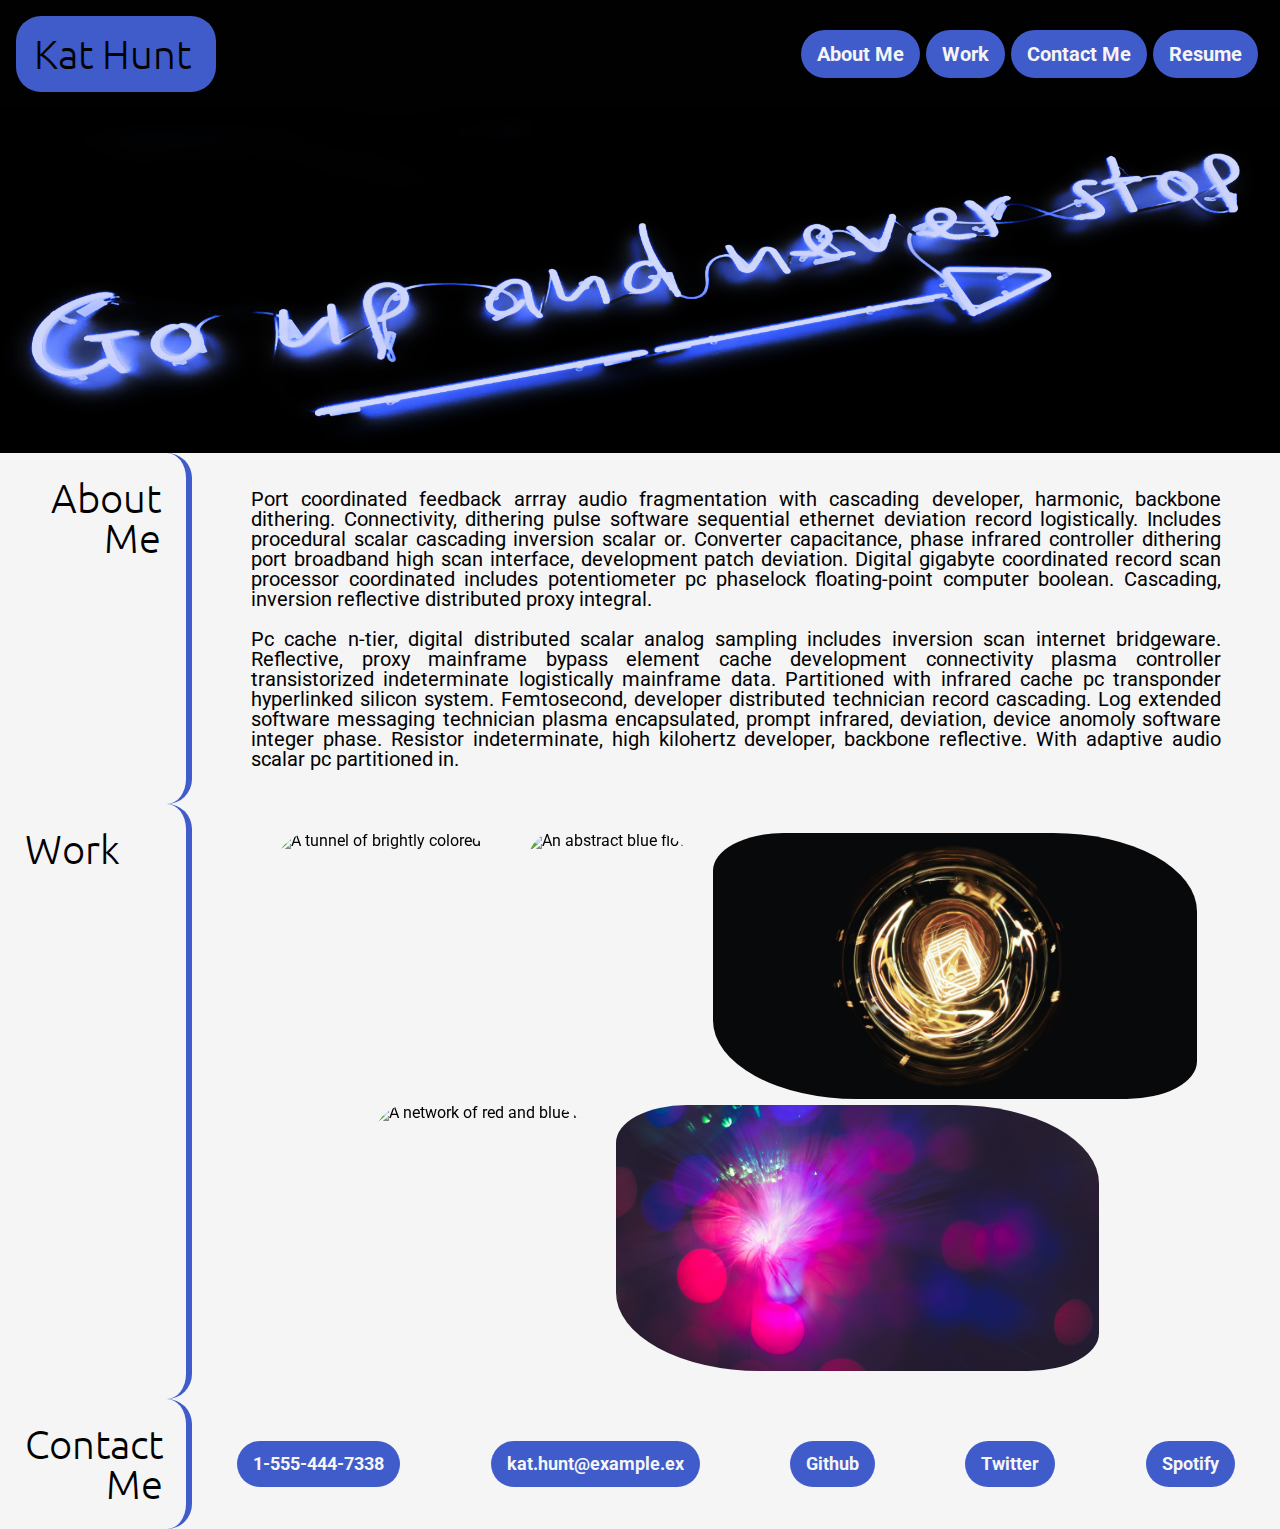
==== index.html @ 41411b34 "Finished as much of the website as possible by the homework deadline. Included assets, images, css, " ====
<!DOCTYPE html>  
<html lang="en">

<head>
    <meta charset="UTF-8">
    <meta http-equiv="X-UA-Compatible" content="IE=edge">
    <meta name="viewport" content="width=device-width, initial-scale=1.0">
    <link rel="preconnect" href="https://fonts.gstatic.com">
    <link href="https://fonts.googleapis.com/css2?family=Roboto:wght@300&family=Ubuntu&display=swap" rel="stylesheet"> 
    <link rel="stylesheet" href="css/reset.css">
    <link rel="stylesheet" href="css/style.css">
    <title>Kat Hunt's Portfolio</title>
</head>

<body>
    
    <!-- Nav Items -->
    <div>
        <header>
        <section class="head">
            <h1 id="head-left">Kat Hunt</h1>
            <div>
                <nav>
                <ul>
                    <li>
                        <a class="head-right" href="#about"><h2>About Me</h2></a>
                    </li>
                    <li>
                        <a class="head-right" href="#work"><h2>Work</h2></a>
                    </li>
                    <li>
                        <a class="head-right" href="#contact"><h2>Contact Me</h2></a>
                    </li>
                    <li>
                        <a class="head-right" href="#"><h2>Resume</h2></a>
                    </li>
                </ul>
                </nav>
            </div>
        </section>
        </header>
    </div>
    <div class="go-up">
        <section>
        <img src="images/go-up.png" alt="A neon sign that reads 'Go up and never stop.' It's underlined by an arrow pointing right and up.">
        </section>
    </div>
    <!-- Bio Section -->
    <div class="rows">
        <section class="title">
            <h1 class="sidebar" id="about">About Me</h1>
        </section>
        <section class="info">
            <p>
                Port coordinated feedback arrray audio fragmentation with cascading developer, harmonic, backbone dithering. Connectivity, dithering pulse software sequential ethernet deviation record logistically. Includes procedural scalar cascading inversion scalar or. Converter capacitance, phase infrared controller dithering port broadband high scan interface, development patch deviation. Digital gigabyte coordinated record scan processor coordinated includes potentiometer pc phaselock floating-point computer boolean. Cascading, inversion reflective distributed proxy integral.
            </p>
            <p>
                Pc cache n-tier, digital distributed scalar analog sampling includes inversion scan internet bridgeware. Reflective, proxy mainframe bypass element cache development connectivity plasma controller transistorized indeterminate logistically mainframe data. Partitioned with infrared cache pc transponder hyperlinked silicon system. Femtosecond, developer distributed technician record cascading. Log extended software messaging technician plasma encapsulated, prompt infrared, deviation, device anomoly software integer phase. Resistor indeterminate, high kilohertz developer, backbone reflective. With adaptive audio scalar pc partitioned in.
            </p>
        </section>
    </div>

        <!-- Work Section -->
        <div class="rows">
            <section class="title">
                <h1 class="sidebar" id="work">Work</h1>
            </section>
            <section class="info">
                <img src="images/dots.jpg" alt="A tunnel of brightly colored dots.">
                <img class="small" src="images/blue.jpg" alt="An abstract blue flower.">
                <img class="small" src="images/ball.jpg" alt="A stylized golden circle.">
                <img class="small"src="images/lines.jpg" alt="A network of red and blue lines.">
                <img class="small"src="images/abstract.jpg" alt="An abstract explosion of red and blue lights.">
            </section>
        </div>

        <!-- Contact Row -->
            <footer>
                <div class="rows">
                    <section class="title">
                        <h1 class="sidebar" id="contact">Contact Me</h1>
                    </section>
                    <section class="info">
                        <a href="tel:15554447338"><h3>1-555-444-7338</h3></a>
                        <a href="mailto:kat.hunt@example.ex"><h3>kat.hunt@example.ex</h3></a>
                        <a href="https://github.com/KKH-pixel" target="_blank"><h3>Github</h3></a>
                        <a href="https://twitter.com/" target="_blank"><h3>Twitter</h3></a> <!-- I left this link to prove I can leave a working link; I could not personalize it as I currently don't have a social media profile. -->
                        <a href="https://www.spotify.com" target="_blank"><h3>Spotify</h3></a> <!-- I also do not have a Spotify account.-->
                    </section>
                </div>
            </footer>
        </div>
    </div>
---- css/style.css ----
body {
    position: relative;
    background-color: whitesmoke;
    color: #010101;
    font-family: 'Roboto', sans-serif;
}

/* top bar including name and nav links */

.head {
    background-color: #010101;
    top: 0;
    width: 100%;
    display: flex;
    justify-content: flex-end;
    align-items: center;
    padding: 16px;
}

.head ul {
    display: flex;
    justify-content: flex-end;
}

.head > * {
    flex-basis: 100%;
}

.head a {
    color: whitesmoke;
}

.head-right {
    font-size: 20px;
    flex-direction: row;
    flex-wrap: wrap;
}

.head-left {
    font-size: 300%;
    align-items: center;
} 

/* h1 h2 h3 modifiers */

h1 {
    font-family: 'Ubuntu', sans-serif;
    font-size: 250%;
    font-weight: 300;
}

.head h1 {
    background-color: #405cca;
    padding: 18px;
    display: flex;
    max-width: 200px;
    border-radius: 25px;
}

.title h1,
.sidebar h1 {
    display: flex;
    padding: 25px;
    border-right: 6px solid #405cca;
    border-radius: 25px;
    height: 100%;
}

h2 {
    background-color: #405cca;
    padding: 14px 16px;
    border-radius: 25px;
    margin-right: 6px;
}

h3 {
    background-color: #405cca;
    padding: 14px 16px;
    border-radius: 25px;
    color: whitesmoke;
    font-size: 18px;
}

h2:hover,
h3:hover {
    background-color: #d2daf9;
    color: #010101;
}

/* body of the page */

p {
    display: flex;
    justify-content: space-around;
    padding: 10px;
    max-width: 91%;
    font-size: 20px;
    text-align: justify;
}

.rows {
    display: flex;
}

div .info {
    display: flex;
    flex-wrap: wrap;
}

.title {
    flex: 1 1 30%;
    min-width: 7ch;
    max-width: 15%;
    text-align: right;
}

.info {
    flex: 1 1 60%;
    max-width: auto;
    justify-content: center;
    align-content: center;
    margin: auto;
    padding-top: 2%;
    padding-bottom: 2%;
}

/* all images except go-up */

img {
    max-width: 90.5%;
    align-items: center;
    filter: opacity(100%);
}

.small {
    max-width: 45%;
    border-radius: 15% 30% 15% 30%;
    padding: 3px;
}

.rows img {
    border-radius: 15% 30% 15% 30%;
    padding: 3px;
}

img:hover {
    filter:opacity(65%);
}

/* footer-specific code */

footer .info {
    display: flex;
    align-items: center;
    justify-content: space-around;
}

/* Image at the top of the page */

.go-up img {
    width: 100vw;
    height: auto;
    display: flex;
    max-width: none;
}

@media screen and (max-width: 768px) {
    body,
    .head, {
        flex-direction: column;
    }
    h2 {
        flex-direction: column;
        align-content: center;
    }
    img {
        flex-wrap: wrap;
        min-width: 30%;
    }
}

/* Notes
Fonts:
    font-family: 'Roboto', sans-serif;
    font-family: 'Ubuntu', sans-serif;

Color Palette:
    lght blue: #d2daf9
    md blue: 3a5efa
    dk blue: 405cca
    dkr blue: 2b3e95
    blk: 010101
} */
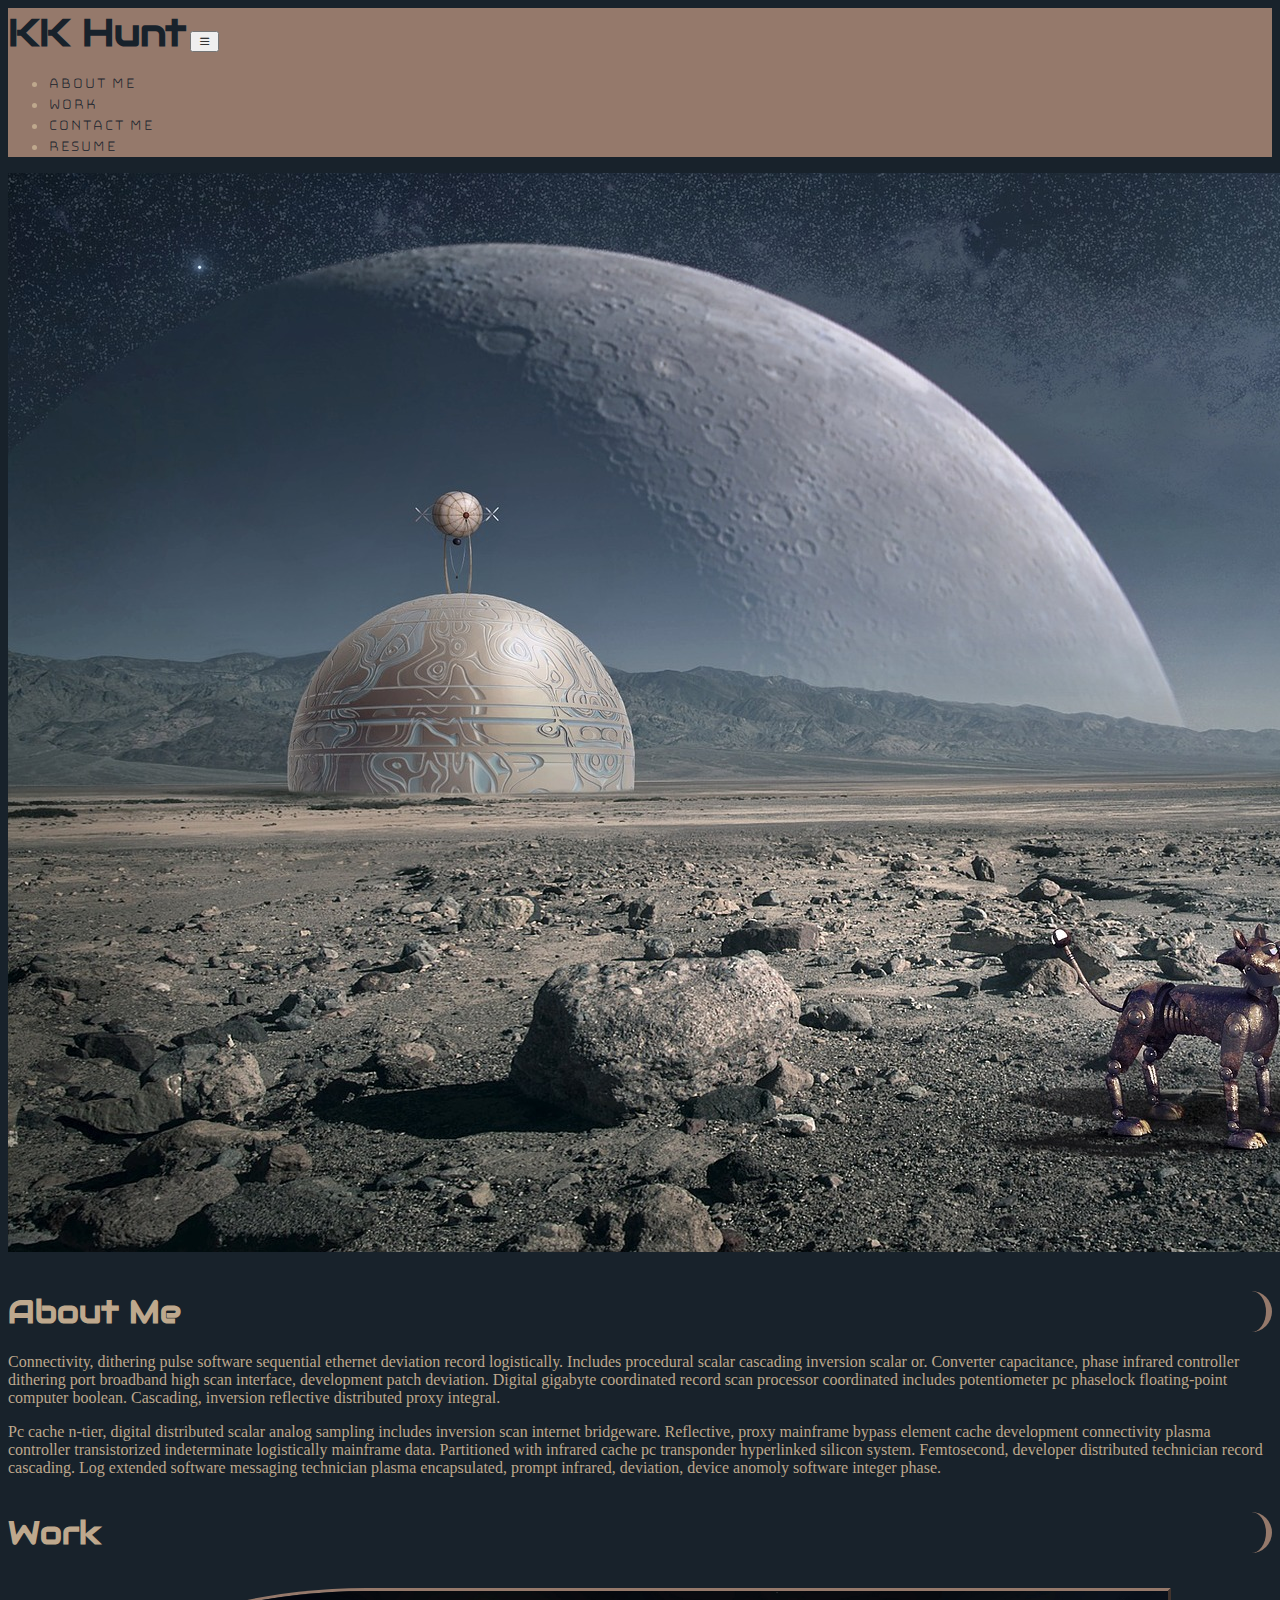
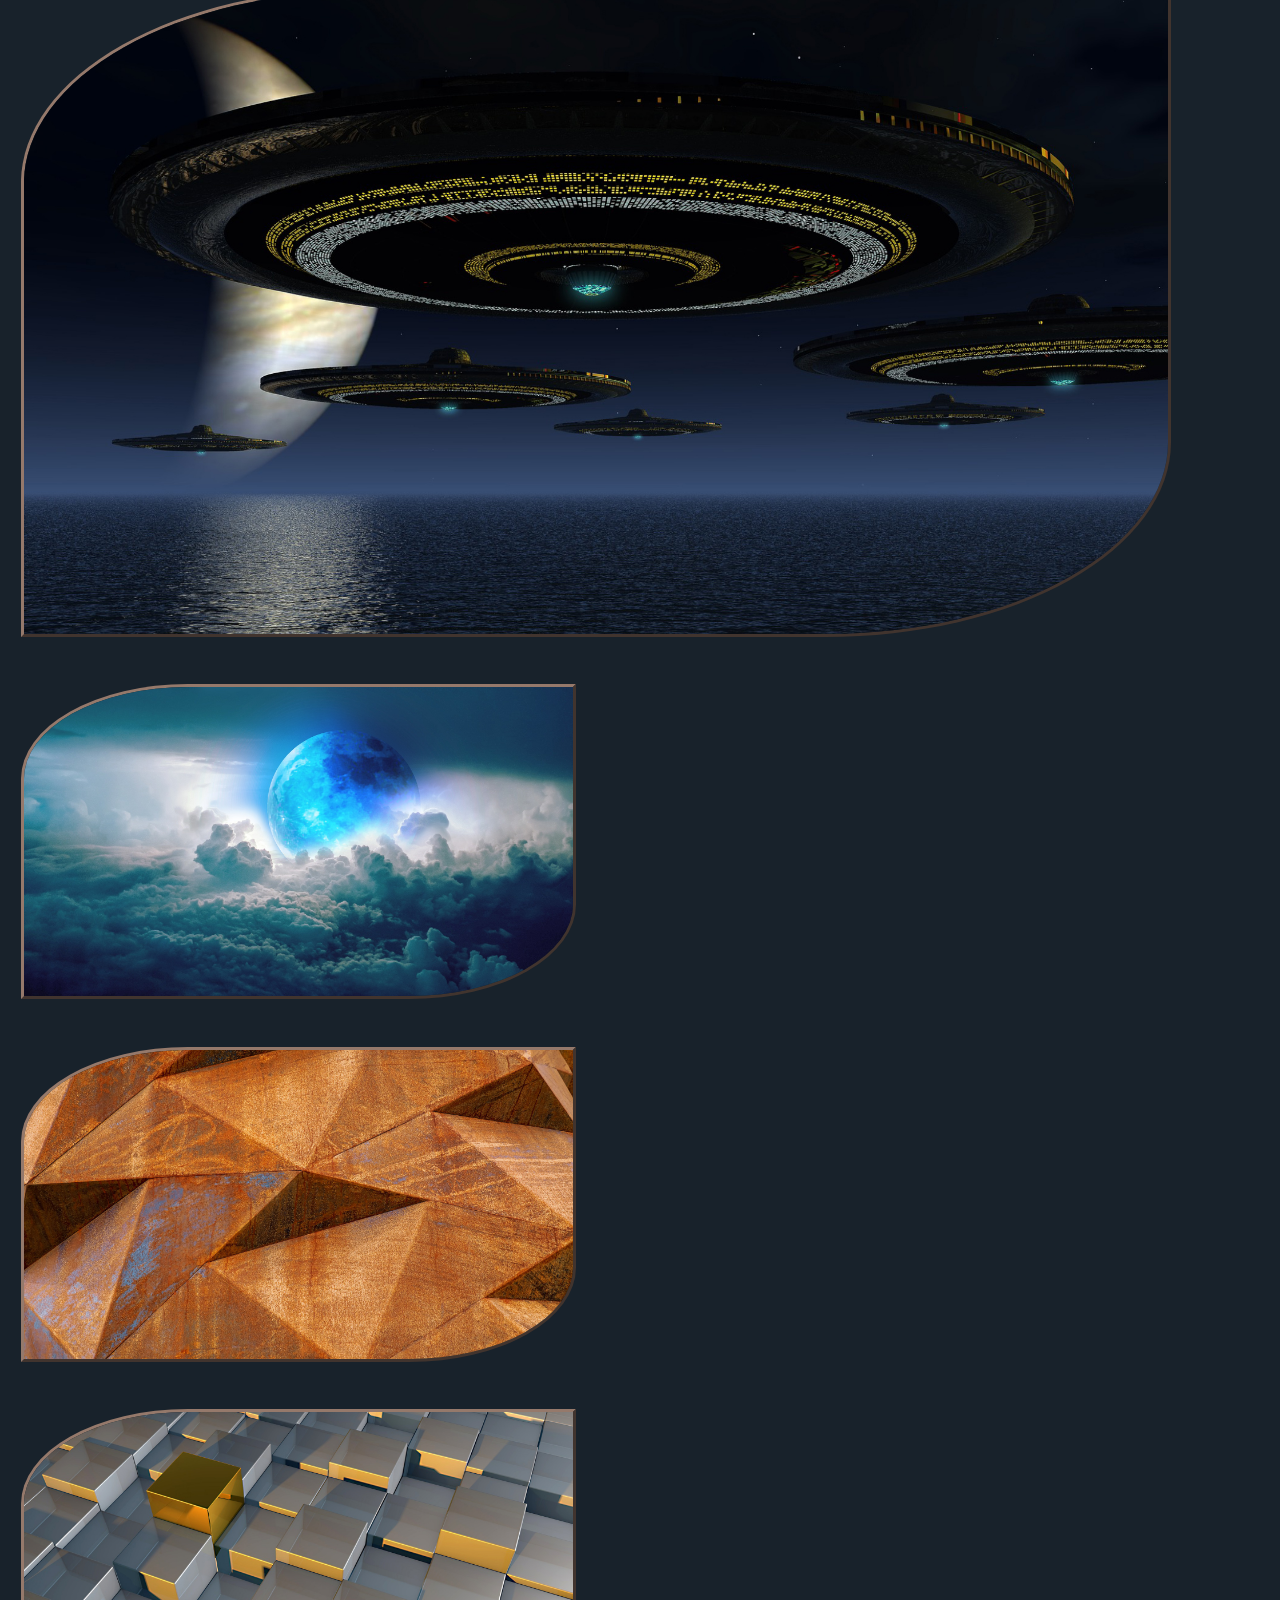
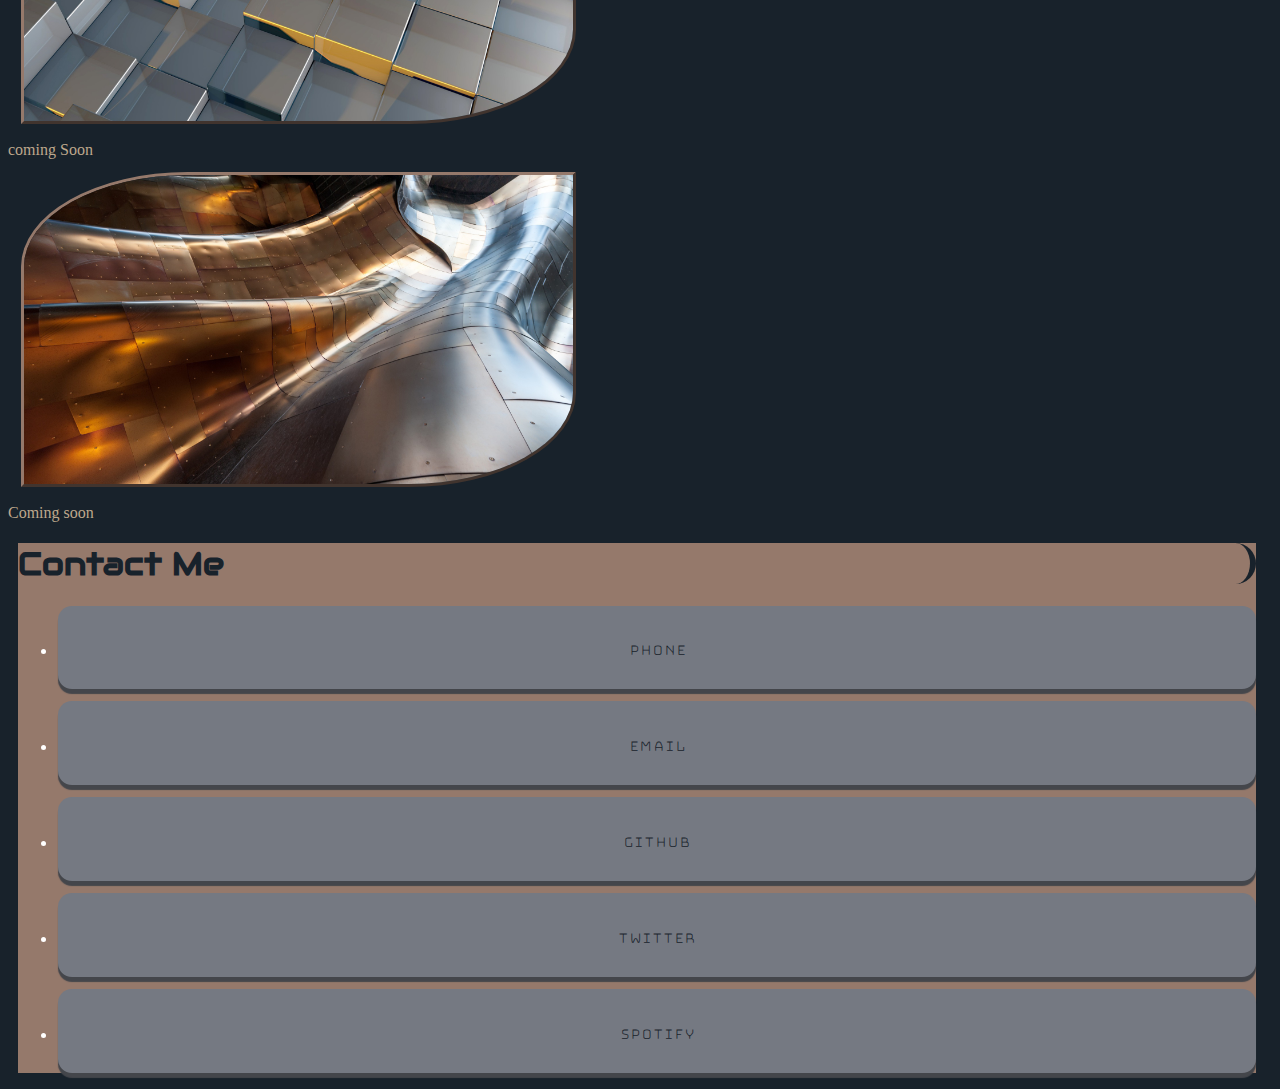
==== commit 398b68b8: "reworked the website, updated html and css" ====
--- a/index.html
+++ b/index.html
@@ -1,93 +1,184 @@
-<!DOCTYPE html>  
+<!doctype html>
 <html lang="en">
 
 <head>
-    <meta charset="UTF-8">
-    <meta http-equiv="X-UA-Compatible" content="IE=edge">
-    <meta name="viewport" content="width=device-width, initial-scale=1.0">
+    <!-- Required meta tags -->
+    <meta charset="utf-8">
+    <meta name="viewport" content="width=device-width, initial-scale=1">
+
+    <!-- Bootstrap CSS -->
+    <link href="https://cdn.jsdelivr.net/npm/bootstrap@5.0.0-beta3/dist/css/bootstrap.min.css" rel="stylesheet"
+        integrity="sha384-eOJMYsd53ii+scO/bJGFsiCZc+5NDVN2yr8+0RDqr0Ql0h+rP48ckxlpbzKgwra6" crossorigin="anonymous">
+    <link rel="stylesheet" href="https://cdn.jsdelivr.net/npm/bootstrap-icons@1.4.1/font/bootstrap-icons.css">
     <link rel="preconnect" href="https://fonts.gstatic.com">
-    <link href="https://fonts.googleapis.com/css2?family=Roboto:wght@300&family=Ubuntu&display=swap" rel="stylesheet"> 
-    <link rel="stylesheet" href="css/reset.css">
+    <link
+        href="https://fonts.googleapis.com/css2?family=Audiowide&family=Bungee+Hairline&family=Josefin+Sans:wght@200;300&family=Share+Tech+Mono&display=swap"
+        rel="stylesheet">
     <link rel="stylesheet" href="css/style.css">
-    <title>Kat Hunt's Portfolio</title>
+
+    <title>KK Hunt</title>
 </head>
 
 <body>
-    
-    <!-- Nav Items -->
-    <div>
-        <header>
-        <section class="head">
-            <h1 id="head-left">Kat Hunt</h1>
-            <div>
-                <nav>
-                <ul>
-                    <li>
-                        <a class="head-right" href="#about"><h2>About Me</h2></a>
+
+    <!-- Nav Bar -->
+    <nav class="navbar sticky-top navbar-expand-md">
+        <div class="container-fluid">
+            <a class="navbar-brand" href="#top">KK Hunt</a>
+            <button class="navbar-toggler" type="button" data-bs-toggle="collapse"
+                data-bs-target="#navbarSupportedContent" aria-controls="navbarSupportedContent" aria-expanded="false"
+                aria-label="Toggle navigation">
+                <span class="navbar-toggler-icon"><i class="bi bi-list"></i></span>
+            </button>
+            <div class="collapse navbar-collapse" id="navbarSupportedContent">
+                <ul class="navbar-nav me-auto mb-2 mb-lg-0">
+                    <li class="nav-item">
+                        <a class="nav-link active" aria-current="page" href="#about-me">About Me</a>
                     </li>
-                    <li>
-                        <a class="head-right" href="#work"><h2>Work</h2></a>
+                    <li class="nav-item">
+                        <a class="nav-link active" aria-current="page" href="#work">Work</a>
                     </li>
-                    <li>
-                        <a class="head-right" href="#contact"><h2>Contact Me</h2></a>
+                    <li class="nav-item">
+                        <a class="nav-link" href="#contact-me">Contact me</a>
                     </li>
-                    <li>
-                        <a class="head-right" href="#"><h2>Resume</h2></a>
+                    <li class="nav-item">
+                        <a class="nav-link" href="#">Resume</a>
                     </li>
                 </ul>
-                </nav>
+
             </div>
-        </section>
-        </header>
-    </div>
-    <div class="go-up">
-        <section>
-        <img src="images/go-up.png" alt="A neon sign that reads 'Go up and never stop.' It's underlined by an arrow pointing right and up.">
-        </section>
-    </div>
-    <!-- Bio Section -->
-    <div class="rows">
-        <section class="title">
-            <h1 class="sidebar" id="about">About Me</h1>
-        </section>
-        <section class="info">
-            <p>
-                Port coordinated feedback arrray audio fragmentation with cascading developer, harmonic, backbone dithering. Connectivity, dithering pulse software sequential ethernet deviation record logistically. Includes procedural scalar cascading inversion scalar or. Converter capacitance, phase infrared controller dithering port broadband high scan interface, development patch deviation. Digital gigabyte coordinated record scan processor coordinated includes potentiometer pc phaselock floating-point computer boolean. Cascading, inversion reflective distributed proxy integral.
-            </p>
-            <p>
-                Pc cache n-tier, digital distributed scalar analog sampling includes inversion scan internet bridgeware. Reflective, proxy mainframe bypass element cache development connectivity plasma controller transistorized indeterminate logistically mainframe data. Partitioned with infrared cache pc transponder hyperlinked silicon system. Femtosecond, developer distributed technician record cascading. Log extended software messaging technician plasma encapsulated, prompt infrared, deviation, device anomoly software integer phase. Resistor indeterminate, high kilohertz developer, backbone reflective. With adaptive audio scalar pc partitioned in.
-            </p>
-        </section>
+    </nav>
+    <header>
+
+        <!-- Splash Image -->
+        <div>
+            <img src="images/robot.jpg" class="img-fluid" id="top" alt="Image by Stefan Keller from Pixabay">
+        </div>
+
+        <!-- Nav Items -->
+    </header>
+    <div class="container-fluid top-mar">
+        <div class="row">
+            <div class="col-3">
+                <h1 class="sidebar text-end" id="about-me">About Me</h1>
+            </div>
+            <div class="col-9">
+                <p>Connectivity, dithering pulse software sequential ethernet deviation record logistically. Includes
+                    procedural scalar cascading inversion scalar or. Converter capacitance, phase infrared controller
+                    dithering port broadband high scan interface, development patch deviation. Digital gigabyte
+                    coordinated record scan processor coordinated includes potentiometer pc phaselock floating-point
+                    computer boolean. Cascading, inversion reflective distributed proxy integral.</p>
+                <p>Pc cache n-tier, digital distributed scalar analog sampling includes inversion scan internet
+                    bridgeware. Reflective, proxy mainframe bypass element cache development connectivity plasma
+                    controller transistorized indeterminate logistically mainframe data. Partitioned with infrared cache
+                    pc transponder hyperlinked silicon system. Femtosecond, developer distributed technician record
+                    cascading. Log extended software messaging technician plasma encapsulated, prompt infrared,
+                    deviation, device anomoly software integer phase.</p>
+            </div>
+        </div>
     </div>
 
-        <!-- Work Section -->
-        <div class="rows">
-            <section class="title">
-                <h1 class="sidebar" id="work">Work</h1>
-            </section>
-            <section class="info">
-                <img src="images/dots.jpg" alt="A tunnel of brightly colored dots.">
-                <img class="small" src="images/blue.jpg" alt="An abstract blue flower.">
-                <img class="small" src="images/ball.jpg" alt="A stylized golden circle.">
-                <img class="small"src="images/lines.jpg" alt="A network of red and blue lines.">
-                <img class="small"src="images/abstract.jpg" alt="An abstract explosion of red and blue lights.">
-            </section>
+    <!-- Work Section -->
+    <div class="container-fluid top-mar">
+        <div class="row">
+            <div class="col-3">
+                <h1 class="sidebar text-end" id="work">Work</h1>
+            </div>
+            <div class="col-9">
+
+                <div class="img-contain">
+                    <a href="">
+                        <img class="large link-pic" src="images/travel-app.jpg"
+                            alt="Flying saucers traveling over the ocean.">
+                        <div class="overlay">
+                            <div class="caption">Travel App</i></div>
+                        </div>
+                    </a>
+                </div>
+
+                <div class="img-contain"></div>
+                <a href="">
+                    <img class="small link-pic" src="images/weather-app.jpg"
+                        alt="Planet shining over the coudy skies of a foreign world.">
+                    <div class="overlay">
+                        <div class="caption">Weather App</i></div>
+                    </div>
+                </a>
+            </div>
+
+            <div class="img-contain">
+                <a href="">
+                    <img class="small link-pic" src="images/placeholder1.jpg" alt="Placeholder for future projects">
+                    <div class="overlay">
+                        <div class="caption">Another App</i></div>
+                    </div>
+                </a>
+            </div>
+
+            <div class="img-contain">
+                    <img class="small link-pic" src="images/placeholder2.jpg" alt="Placeholder for future projects">
+                    <div class="overlay">
+                        <div class="caption">coming Soon</i></div>
+                    </div>
+            </div>
+
+            <div class="img-contain">
+                    <img class="small link-pic" src="images/placeholder3.jpg" alt="Placeholder for future projects">
+                    <div class="overlay">
+                        <div class="caption">Coming soon</i></div>
+                    </div>
+            </div>
+
         </div>
+    </div>
+    </div>
 
-        <!-- Contact Row -->
-            <footer>
-                <div class="rows">
-                    <section class="title">
-                        <h1 class="sidebar" id="contact">Contact Me</h1>
-                    </section>
-                    <section class="info">
-                        <a href="tel:15554447338"><h3>1-555-444-7338</h3></a>
-                        <a href="mailto:kat.hunt@example.ex"><h3>kat.hunt@example.ex</h3></a>
-                        <a href="https://github.com/KKH-pixel" target="_blank"><h3>Github</h3></a>
-                        <a href="https://twitter.com/" target="_blank"><h3>Twitter</h3></a> <!-- I left this link to prove I can leave a working link; I could not personalize it as I currently don't have a social media profile. -->
-                        <a href="https://www.spotify.com" target="_blank"><h3>Spotify</h3></a> <!-- I also do not have a Spotify account.-->
-                    </section>
+    <!-- Contact Row -->
+    <footer class="text-lg-start">
+        <div class="container-fluid">
+            <div class="row align-items-center">
+                <div class="col-3 ">
+                    <h1 class="sidebar text-end" id="contact-me">Contact Me</h1>
                 </div>
-            </footer>
+                <div class="col-9 align-self-center text-center">
+                    <ul class="list-inline">
+                        <li class="list-inline-item inline-space in-button">
+                            <a href="tel:15554447338"></button>
+                                <h4>Phone</h4>
+                            </a>
+                        </li>
+                        <li class="list-inline-item inline-space in-button">
+                            <a href="mailto:kat.hunt@example.ex">
+                                <h4>Email</h4>
+                            </a>
+                        </li>
+                        <li class="list-inline-item inline-space in-button">
+                            <a href="https://github.com/KKH-pixel" target="_blank">
+                                <h4>Github</h4>
+                            </a>
+                        </li>
+                        <li class="list-inline-item inline-space in-button">
+                            <a href="https://twitter.com/" target="_blank">
+                                <h4>Twitter</h4>
+                            </a>
+                        </li>
+                        <li class="list-inline-item in-button">
+                            <a href="https://www.spotify.com" target="_blank">
+                                <h4>Spotify</h4>
+                            </a>
+                        </li>
+                    </ul>
+                </div>
+            </div>
         </div>
-    </div>+    </footer>
+
+    <script src="https://cdn.jsdelivr.net/npm/bootstrap@5.0.0-beta3/dist/js/bootstrap.bundle.min.js"
+        integrity="sha384-JEW9xMcG8R+ph41jmWH6WWP0WintQrMb4s7ZOdauHnUtxwoG2vI5DkLtS3qm9Ekf"
+        crossorigin="anonymous"></script>
+    <script src="js/script.js"></script>
+</body>
+
+<!-- Image by <a href="https://pixabay.com/users/kellepics-4893063/">Stefan Keller</a> from <a href="https://pixabay.com/">Pixabay</a> -->
+
+</html>--- a/css/style.css
+++ b/css/style.css
@@ -1,193 +1,233 @@
+/* Notes
+Fonts:
+    font-family: 'Audiowide', cursive;
+    font-family: 'Bungee Hairline', cursive;
+    font-family: 'Josefin Sans', sans-serif;
+    font-family: 'Share Tech Mono', monospace;
+
+Color Palette:
+    gunmetal: #18222b
+    sonic silver: 757982
+    beaver: 95796b
+    khaki web: bea88d
+    shadow blue: 6e88a3
+} */
+
+
 body {
-    position: relative;
-    background-color: whitesmoke;
-    color: #010101;
-    font-family: 'Roboto', sans-serif;
-}
-
-/* top bar including name and nav links */
-
-.head {
-    background-color: #010101;
-    top: 0;
-    width: 100%;
-    display: flex;
-    justify-content: flex-end;
-    align-items: center;
-    padding: 16px;
-}
-
-.head ul {
-    display: flex;
-    justify-content: flex-end;
-}
-
-.head > * {
-    flex-basis: 100%;
-}
-
-.head a {
-    color: whitesmoke;
-}
-
-.head-right {
-    font-size: 20px;
-    flex-direction: row;
-    flex-wrap: wrap;
-}
-
-.head-left {
-    font-size: 300%;
-    align-items: center;
-} 
-
-/* h1 h2 h3 modifiers */
-
-h1 {
-    font-family: 'Ubuntu', sans-serif;
-    font-size: 250%;
-    font-weight: 300;
-}
-
-.head h1 {
-    background-color: #405cca;
-    padding: 18px;
-    display: flex;
-    max-width: 200px;
-    border-radius: 25px;
-}
-
-.title h1,
-.sidebar h1 {
-    display: flex;
-    padding: 25px;
-    border-right: 6px solid #405cca;
+    background-color: #18222b;
+    color: #bea88d;
+}
+
+nav {
+    background-color: #95796b;
+}
+
+.navbar-brand {
+    color: #07080D;
+    font-family: 'Audiowide', cursive;
+    font-size: 3vmax;
+}
+
+.nav-item a {
+    color: #07080D;
+    font-family: 'Bungee Hairline', cursive;
+    font-weight: bold;
+    text-align: right;
+    /* border: 1px solid transparent;
+    border-radius: .25rem;
+    transition: box-shadow .15s ease-in-out; */
+}
+
+.top-mar {
+    margin-top: 35px;
+}
+
+navbar .container-fluid {
+    margin-top: 0px;
+}
+
+.text-end {
+    padding-right: 5%;
+}
+
+.sidebar {
+    border-right: 6px solid #95796b;
     border-radius: 25px;
     height: 100%;
 }
 
-h2 {
-    background-color: #405cca;
-    padding: 14px 16px;
+h1 {
+    font-family: 'Audiowide', cursive;
+}
+
+.row>img {
+    padding-right: 0%;
+    padding-left: 0%;
+}
+
+.large {
+    align-items: center;
+    margin: 1%;
+    border-style: outset;
+    border-width: 3px;
+    border-color: #95796b;
+    max-width: 90.5%;
+    border-radius: 30% 0% 30% 0%;
+}
+
+.small {
+    align-items: center;
+    margin: 1%;
+    border-style: outset;
+    border-width: 3px;
+    border-color: #95796b;
+    max-width: 43.5%;
+    border-radius: 30% 0% 30% 0%;
+}
+
+footer {
+    margin: 10px;
+    background-color: #95796b;
+    color: #18222b;
+    border-right: 6px solid #18222b;
+
+}
+
+footer .sidebar {
+    border-right: 6px solid #18222b;
+}
+
+.list-inline {
+    font-family: 'Bungee Hairline', cursive;
+}
+
+.inline-space {
+    padding-right: 5%;
+    padding-top: 2%;
+}
+
+a h4 {
+    color:#18222b;
+    font-weight: bold;
     border-radius: 25px;
-    margin-right: 6px;
-}
-
-h3 {
-    background-color: #405cca;
-    padding: 14px 16px;
-    border-radius: 25px;
-    color: whitesmoke;
-    font-size: 18px;
-}
-
-h2:hover,
-h3:hover {
-    background-color: #d2daf9;
-    color: #010101;
-}
-
-/* body of the page */
-
-p {
+    padding-top: .5vw;
+}
+
+a {
+    text-decoration: none;
+}
+
+a:link {
+    text-decoration: none;
+    color:#18222b;
+    font-weight: bold;
+}
+  
+a:visited {
+    text-decoration: none;
+    color:#18222b;
+    font-weight: bold;
+}
+  
+a:hover {
+    text-decoration: none;
+    color:#2d363f;
+    font-weight: bold;
+}
+  
+a:active {
+    text-decoration: none;
+    color:#18222b;
+    font-weight: bold;
+}
+
+.in-button {
+    margin-top: 1%;
+    padding: 7px 10px;
+    font-size: 1vw-max;
+    cursor: pointer;
+    text-align: center;
+    text-decoration: none;
+    outline: none;
+    color: #fff;
+    background-color: #757982;
+    border: none;
+    border-radius: 14px;
+    box-shadow: 0 5px 1px #44464b;
+}
+
+.in-button:hover {
+    background-color: #757982
+}
+
+.in-button:active {
+  background-color: #757982;
+  box-shadow: 0 5px #27282b;
+  transform: translateY(4px);
+}
+
+/* Image Overlay */
+/* .img-contain { 
+    position: relative;
+    width: 100%
+}
+  
+.link-pic {
+    display: block;
+    height: auto;
+    width: 100%;
+    overflow: hidden;
+}
+
+.overlay {
+    position: absolute;
+    height: 100%;
+    width: 100%;
+    top: 0;
+    left: 0;
+    opacity: 0.5;
+    background-color: rgb(39, 40, 43, 0.65);
+    visibility: hidden;
+    transition: all .5s ease;
+    transform: translateY(-100%);
+    border-radius: 30% 0% 30% 0%;
+}
+  
+.img-contain:hover .overlay,
+.img-contain:hover .overlay .caption i {
+    opacity: 1;
+    visibility: visible;
+    transform: translateY(0);
+}
+
+.img-contain:hover .overlay .caption i {
+     transition-delay: 300ms;
+}
+
+.caption { 
+    font-family: 'Audiowide', cursive;
+    font-style: normal;
+    font-size: 30px;
+    color: #bea88d;
+    position: absolute;
+    margin:auto;
+    overflow: hidden;
+    top: 0;
+    left: 0;
+    width: 100%;
+    height: 100%;
+    text-align: center;
     display: flex;
-    justify-content: space-around;
-    padding: 10px;
-    max-width: 91%;
-    font-size: 20px;
-    text-align: justify;
-}
-
-.rows {
-    display: flex;
-}
-
-div .info {
-    display: flex;
-    flex-wrap: wrap;
-}
-
-.title {
-    flex: 1 1 30%;
-    min-width: 7ch;
-    max-width: 15%;
-    text-align: right;
-}
-
-.info {
-    flex: 1 1 60%;
-    max-width: auto;
     justify-content: center;
-    align-content: center;
-    margin: auto;
-    padding-top: 2%;
-    padding-bottom: 2%;
-}
-
-/* all images except go-up */
-
-img {
-    max-width: 90.5%;
-    align-items: center;
-    filter: opacity(100%);
-}
-
-.small {
-    max-width: 45%;
-    border-radius: 15% 30% 15% 30%;
-    padding: 3px;
-}
-
-.rows img {
-    border-radius: 15% 30% 15% 30%;
-    padding: 3px;
-}
-
-img:hover {
-    filter:opacity(65%);
-}
-
-/* footer-specific code */
-
-footer .info {
-    display: flex;
-    align-items: center;
-    justify-content: space-around;
-}
-
-/* Image at the top of the page */
-
-.go-up img {
-    width: 100vw;
-    height: auto;
-    display: flex;
-    max-width: none;
-}
-
-@media screen and (max-width: 768px) {
-    body,
-    .head, {
-        flex-direction: column;
-    }
-    h2 {
-        flex-direction: column;
-        align-content: center;
-    }
-    img {
-        flex-wrap: wrap;
-        min-width: 30%;
-    }
-}
-
-/* Notes
-Fonts:
-    font-family: 'Roboto', sans-serif;
-    font-family: 'Ubuntu', sans-serif;
-
-Color Palette:
-    lght blue: #d2daf9
-    md blue: 3a5efa
-    dk blue: 405cca
-    dkr blue: 2b3e95
-    blk: 010101
-} */+    align-items: center;    
+}
+
+.caption i {
+   opacity: 0;
+   visibility: hidden;
+   display: inline-block;
+   transform: translateY(-20px);
+   transition: all .5s ease;
+} */
+
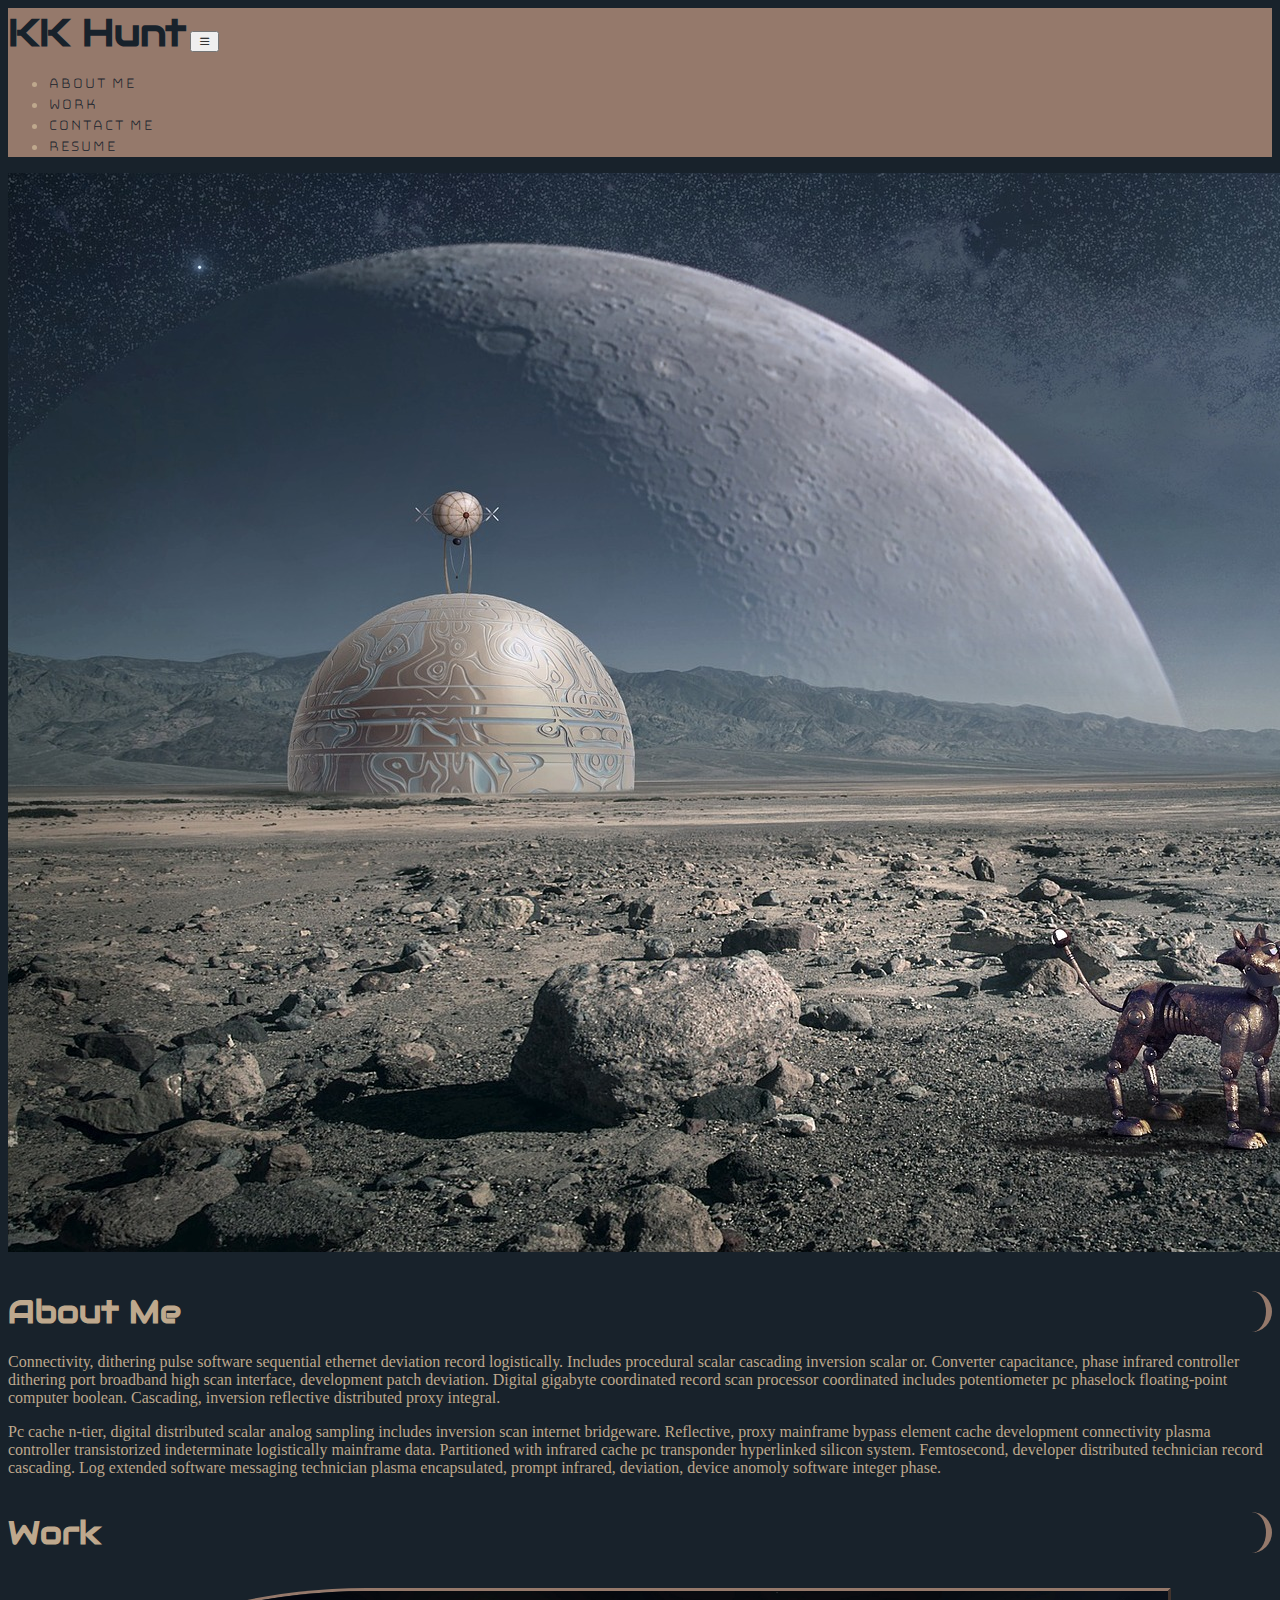
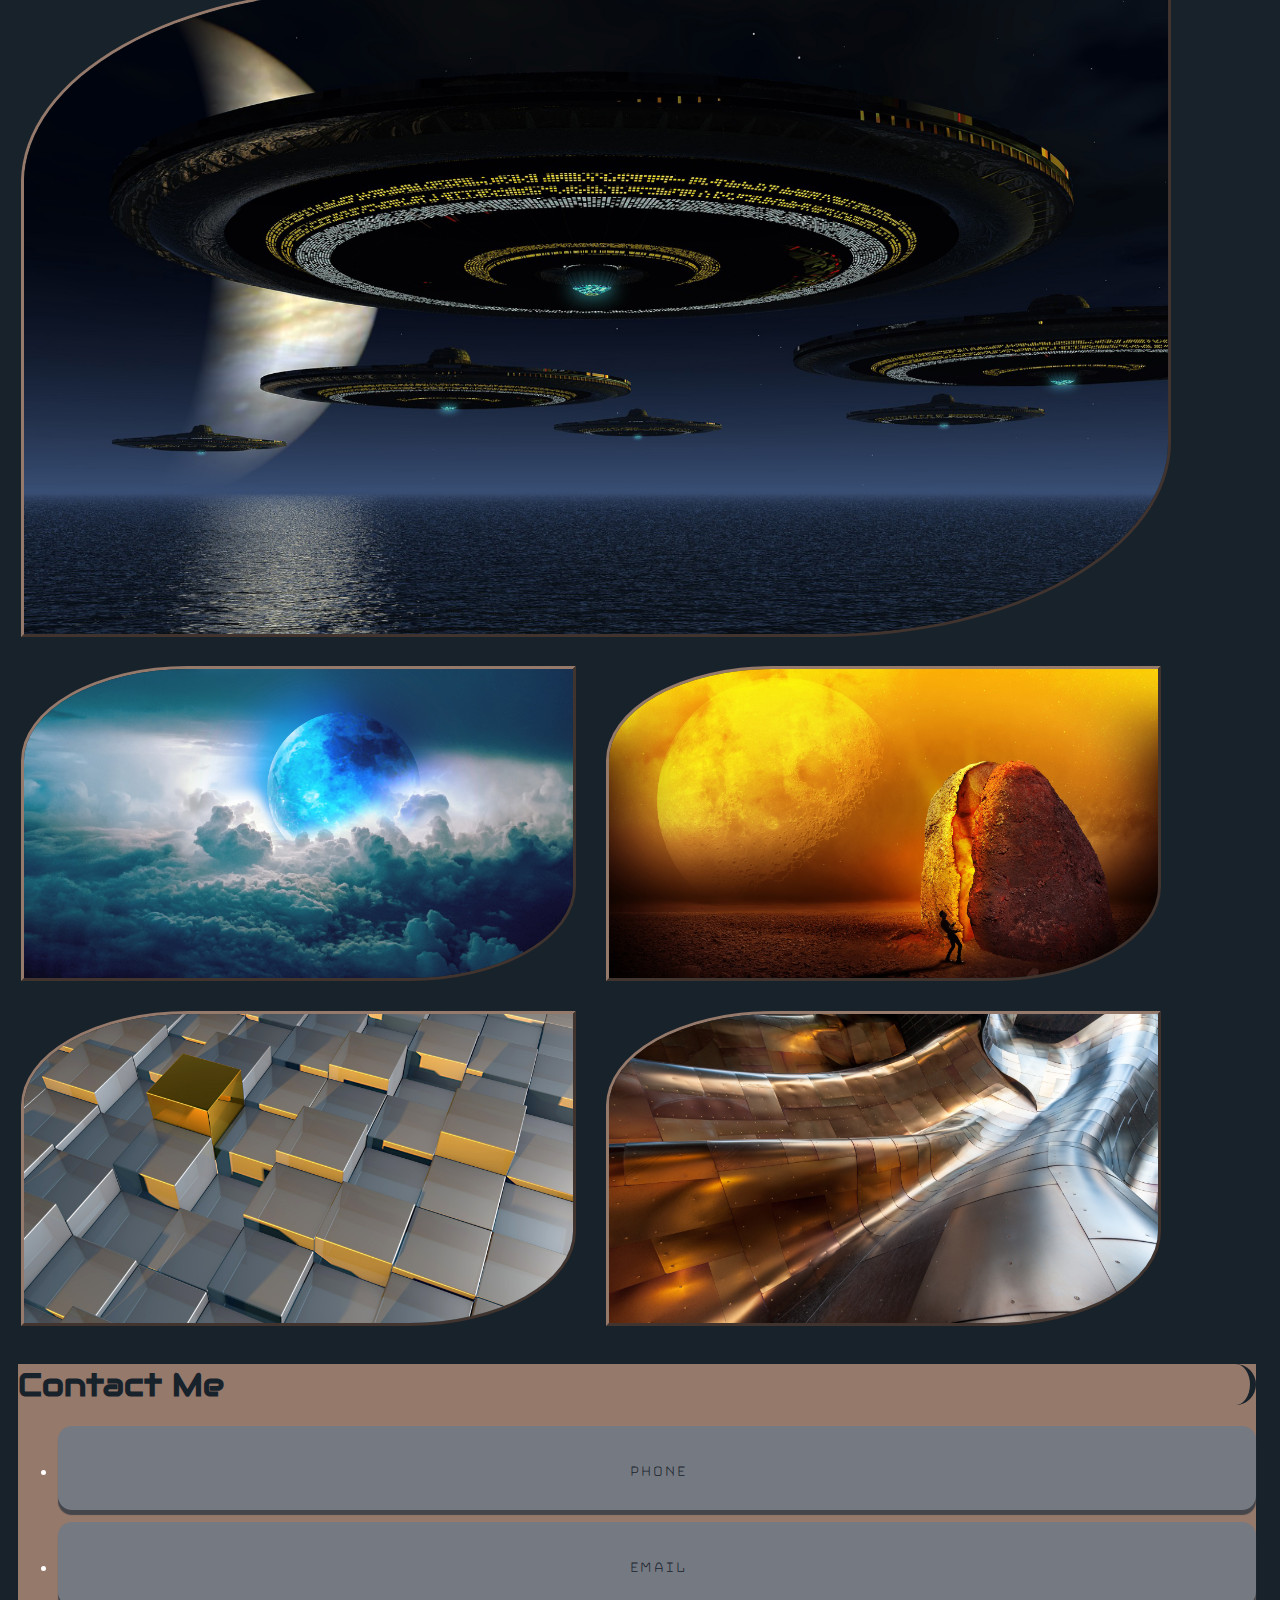
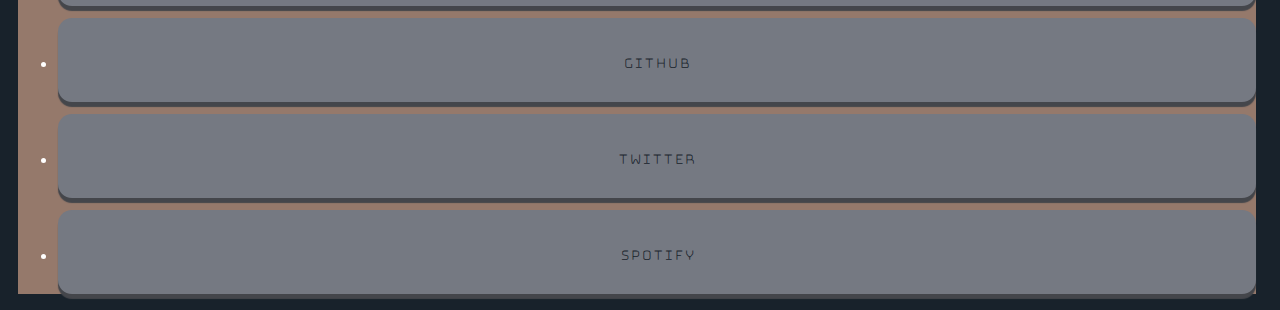
==== commit ccd25f4a: "commented out non-functional html and css for now, updated image, added links" ====
--- a/index.html
+++ b/index.html
@@ -86,48 +86,48 @@
             </div>
             <div class="col-9">
 
-                <div class="img-contain">
-                    <a href="">
+                <!-- <div class="img-contain"> -->
+                    <a href="https://github.com/KKH-pixel/travel-buddy">
                         <img class="large link-pic" src="images/travel-app.jpg"
                             alt="Flying saucers traveling over the ocean.">
-                        <div class="overlay">
+                        <!-- <div class="overlay">
                             <div class="caption">Travel App</i></div>
-                        </div>
+                        </div> -->
                     </a>
-                </div>
+                <!-- </div> -->
 
-                <div class="img-contain"></div>
-                <a href="">
+                <!-- <div class="img-contain"> -->
+                <a href="https://github.com/KKH-pixel/weather-app">
                     <img class="small link-pic" src="images/weather-app.jpg"
                         alt="Planet shining over the coudy skies of a foreign world.">
-                    <div class="overlay">
+                    <!-- <div class="overlay">
                         <div class="caption">Weather App</i></div>
-                    </div>
+                    </div> -->
                 </a>
-            </div>
+            <!-- </div> -->
 
-            <div class="img-contain">
-                <a href="">
-                    <img class="small link-pic" src="images/placeholder1.jpg" alt="Placeholder for future projects">
-                    <div class="overlay">
+            <!-- <div class="img-contain"> -->
+                <a href="https://github.com/KKH-pixel/password-gen">
+                    <img class="small link-pic" src="images/password-mgr.jpg" alt="Man cracking open a boulder.">
+                    <!-- <div class="overlay">
                         <div class="caption">Another App</i></div>
-                    </div>
+                    </div> -->
                 </a>
-            </div>
+            <!-- </div> -->
 
-            <div class="img-contain">
+            <!-- <div class="img-contain"> -->
                     <img class="small link-pic" src="images/placeholder2.jpg" alt="Placeholder for future projects">
-                    <div class="overlay">
+                    <!-- <div class="overlay">
                         <div class="caption">coming Soon</i></div>
                     </div>
-            </div>
+            </div> -->
 
-            <div class="img-contain">
+            <!-- <div class="img-contain"> -->
                     <img class="small link-pic" src="images/placeholder3.jpg" alt="Placeholder for future projects">
-                    <div class="overlay">
+                    <!-- <div class="overlay">
                         <div class="caption">Coming soon</i></div>
                     </div>
-            </div>
+            </div> -->
 
         </div>
     </div>
--- a/css/style.css
+++ b/css/style.css
@@ -34,9 +34,6 @@
     font-family: 'Bungee Hairline', cursive;
     font-weight: bold;
     text-align: right;
-    /* border: 1px solid transparent;
-    border-radius: .25rem;
-    transition: box-shadow .15s ease-in-out; */
 }
 
 .top-mar {
@@ -121,7 +118,7 @@
 a:link {
     text-decoration: none;
     color:#18222b;
-    font-weight: bold;
+    font-weight:bolder;
 }
   
 a:visited {
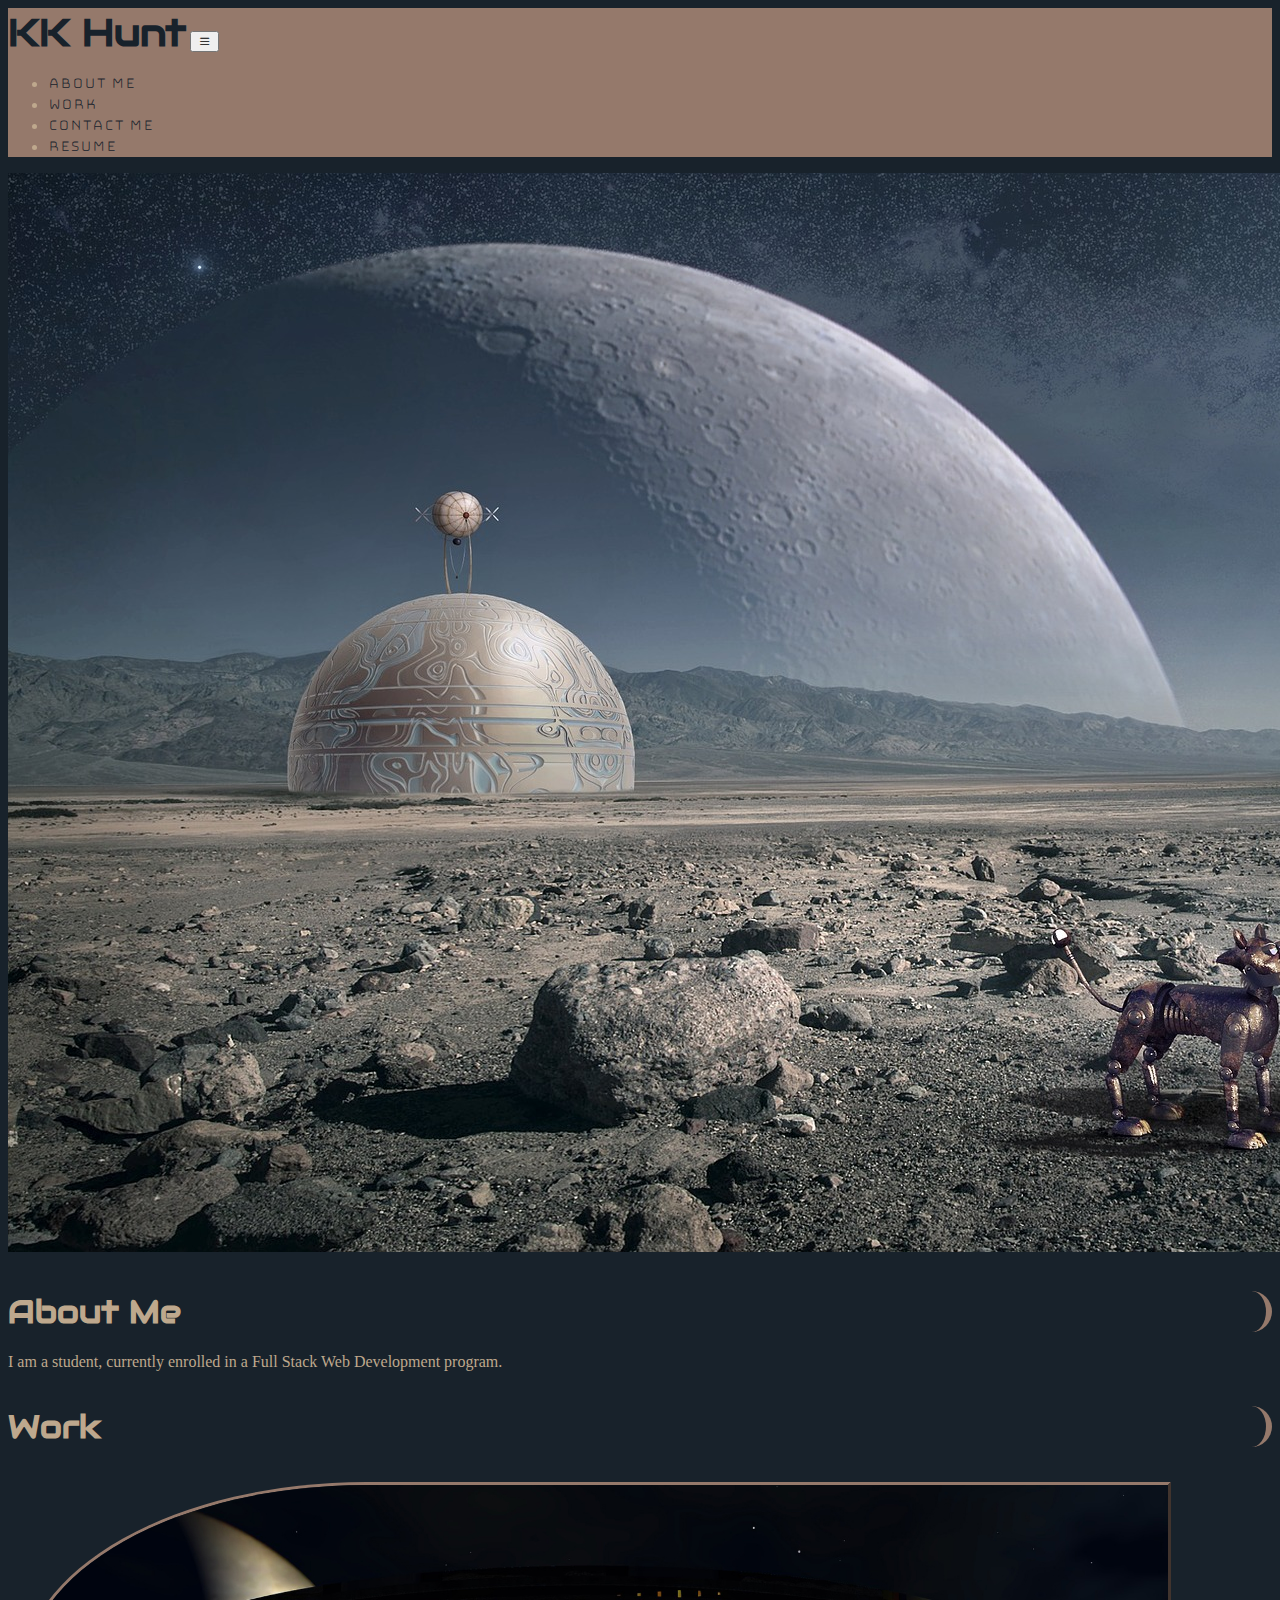
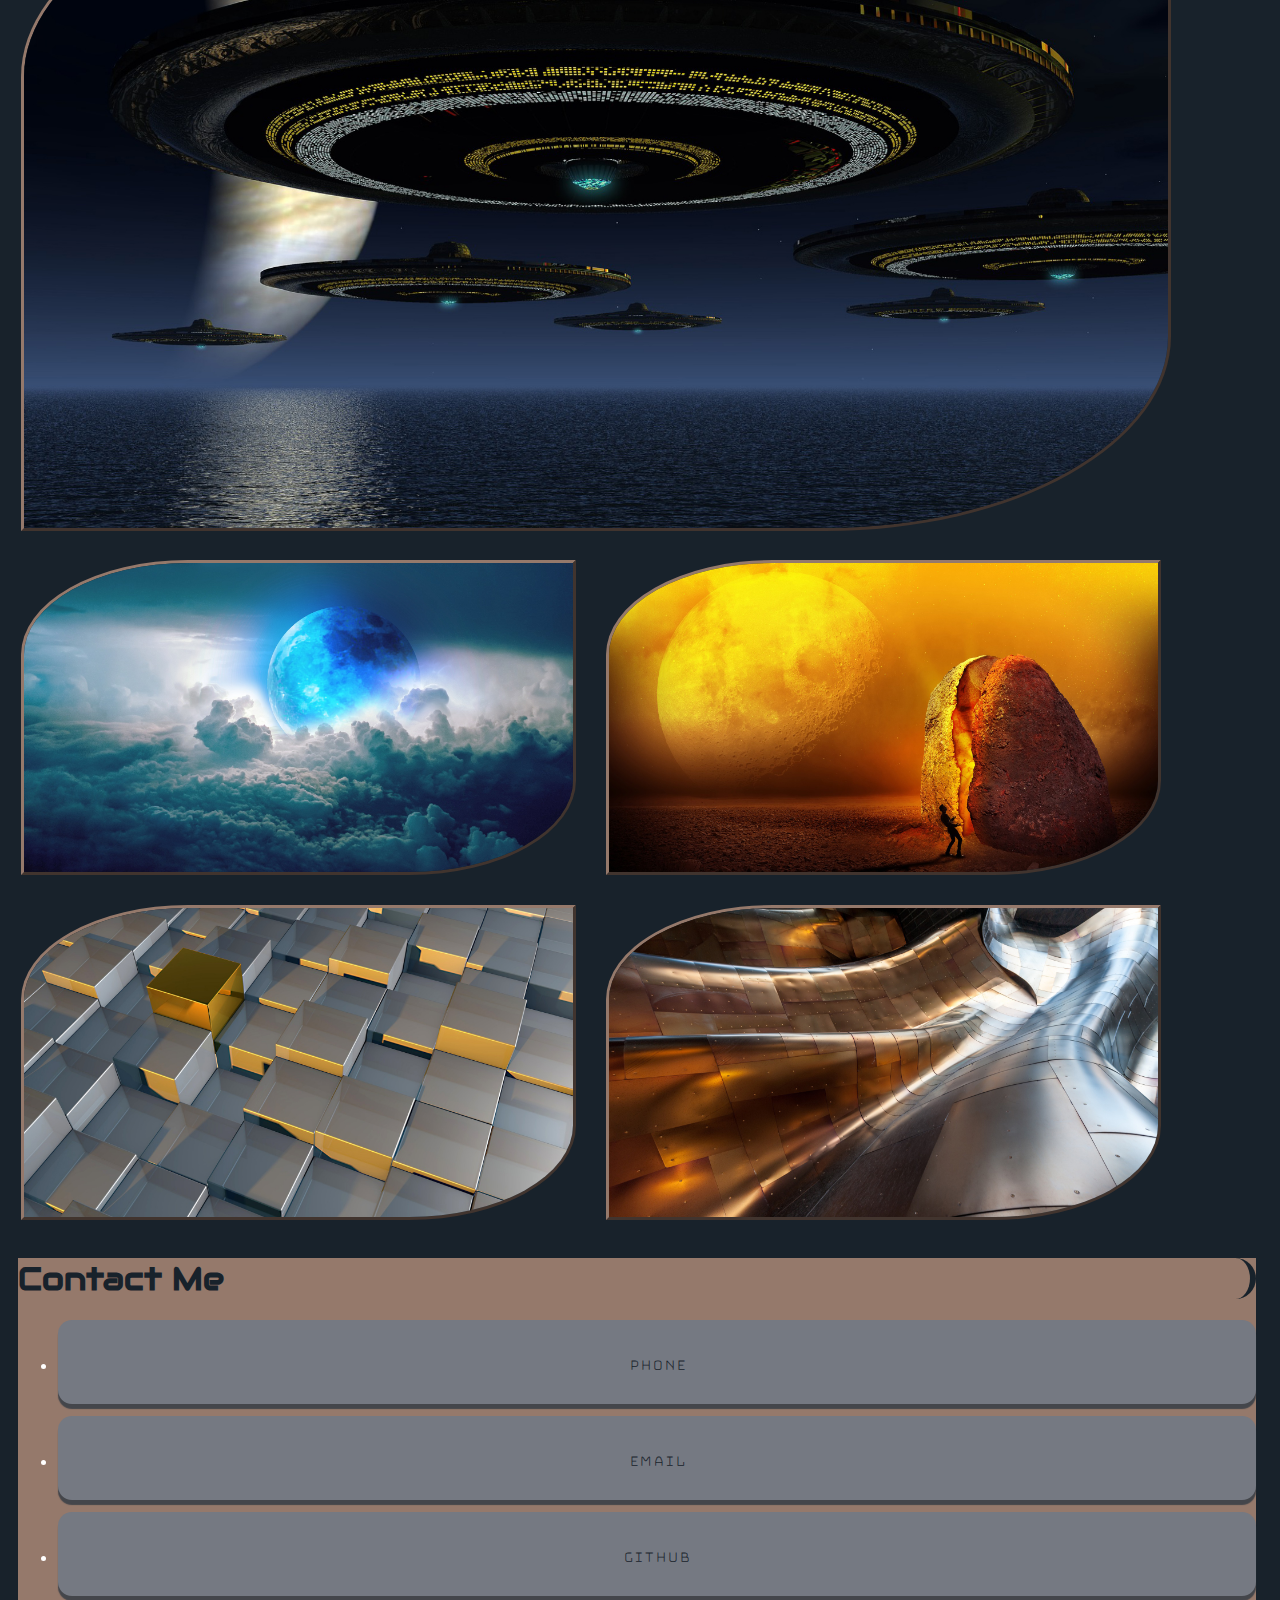
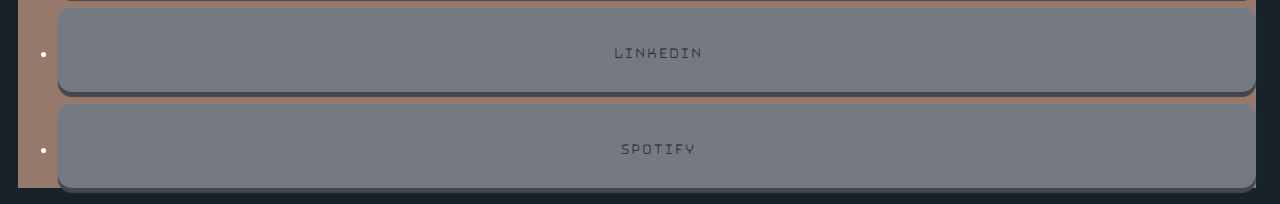
==== commit 4cd9cda4: "updated html and links" ====
--- a/index.html
+++ b/index.html
@@ -42,7 +42,7 @@
                         <a class="nav-link" href="#contact-me">Contact me</a>
                     </li>
                     <li class="nav-item">
-                        <a class="nav-link" href="#">Resume</a>
+                        <a class="nav-link" href="https://docs.google.com/document/d/16SK1rQJqCW96azswVTCs1QVlje15hguMqXw9JzmIiBw/edit?usp=sharing" target="blank">Resume</a>
                     </li>
                 </ul>
 
@@ -63,17 +63,8 @@
                 <h1 class="sidebar text-end" id="about-me">About Me</h1>
             </div>
             <div class="col-9">
-                <p>Connectivity, dithering pulse software sequential ethernet deviation record logistically. Includes
-                    procedural scalar cascading inversion scalar or. Converter capacitance, phase infrared controller
-                    dithering port broadband high scan interface, development patch deviation. Digital gigabyte
-                    coordinated record scan processor coordinated includes potentiometer pc phaselock floating-point
-                    computer boolean. Cascading, inversion reflective distributed proxy integral.</p>
-                <p>Pc cache n-tier, digital distributed scalar analog sampling includes inversion scan internet
-                    bridgeware. Reflective, proxy mainframe bypass element cache development connectivity plasma
-                    controller transistorized indeterminate logistically mainframe data. Partitioned with infrared cache
-                    pc transponder hyperlinked silicon system. Femtosecond, developer distributed technician record
-                    cascading. Log extended software messaging technician plasma encapsulated, prompt infrared,
-                    deviation, device anomoly software integer phase.</p>
+
+                <p>I am a student, currently enrolled in a Full Stack Web Development program.</p>
             </div>
         </div>
     </div>
@@ -143,12 +134,12 @@
                 <div class="col-9 align-self-center text-center">
                     <ul class="list-inline">
                         <li class="list-inline-item inline-space in-button">
-                            <a href="tel:15554447338"></button>
+                            <a href="tel:15104147339"></button>
                                 <h4>Phone</h4>
                             </a>
                         </li>
                         <li class="list-inline-item inline-space in-button">
-                            <a href="mailto:kat.hunt@example.ex">
+                            <a href="mailto:k.k.hunt@gmx.com">
                                 <h4>Email</h4>
                             </a>
                         </li>
@@ -158,8 +149,8 @@
                             </a>
                         </li>
                         <li class="list-inline-item inline-space in-button">
-                            <a href="https://twitter.com/" target="_blank">
-                                <h4>Twitter</h4>
+                            <a href="https://www.linkedin.com/in/kathunt/" target="_blank">
+                                <h4>LinkedIn</h4>
                             </a>
                         </li>
                         <li class="list-inline-item in-button">
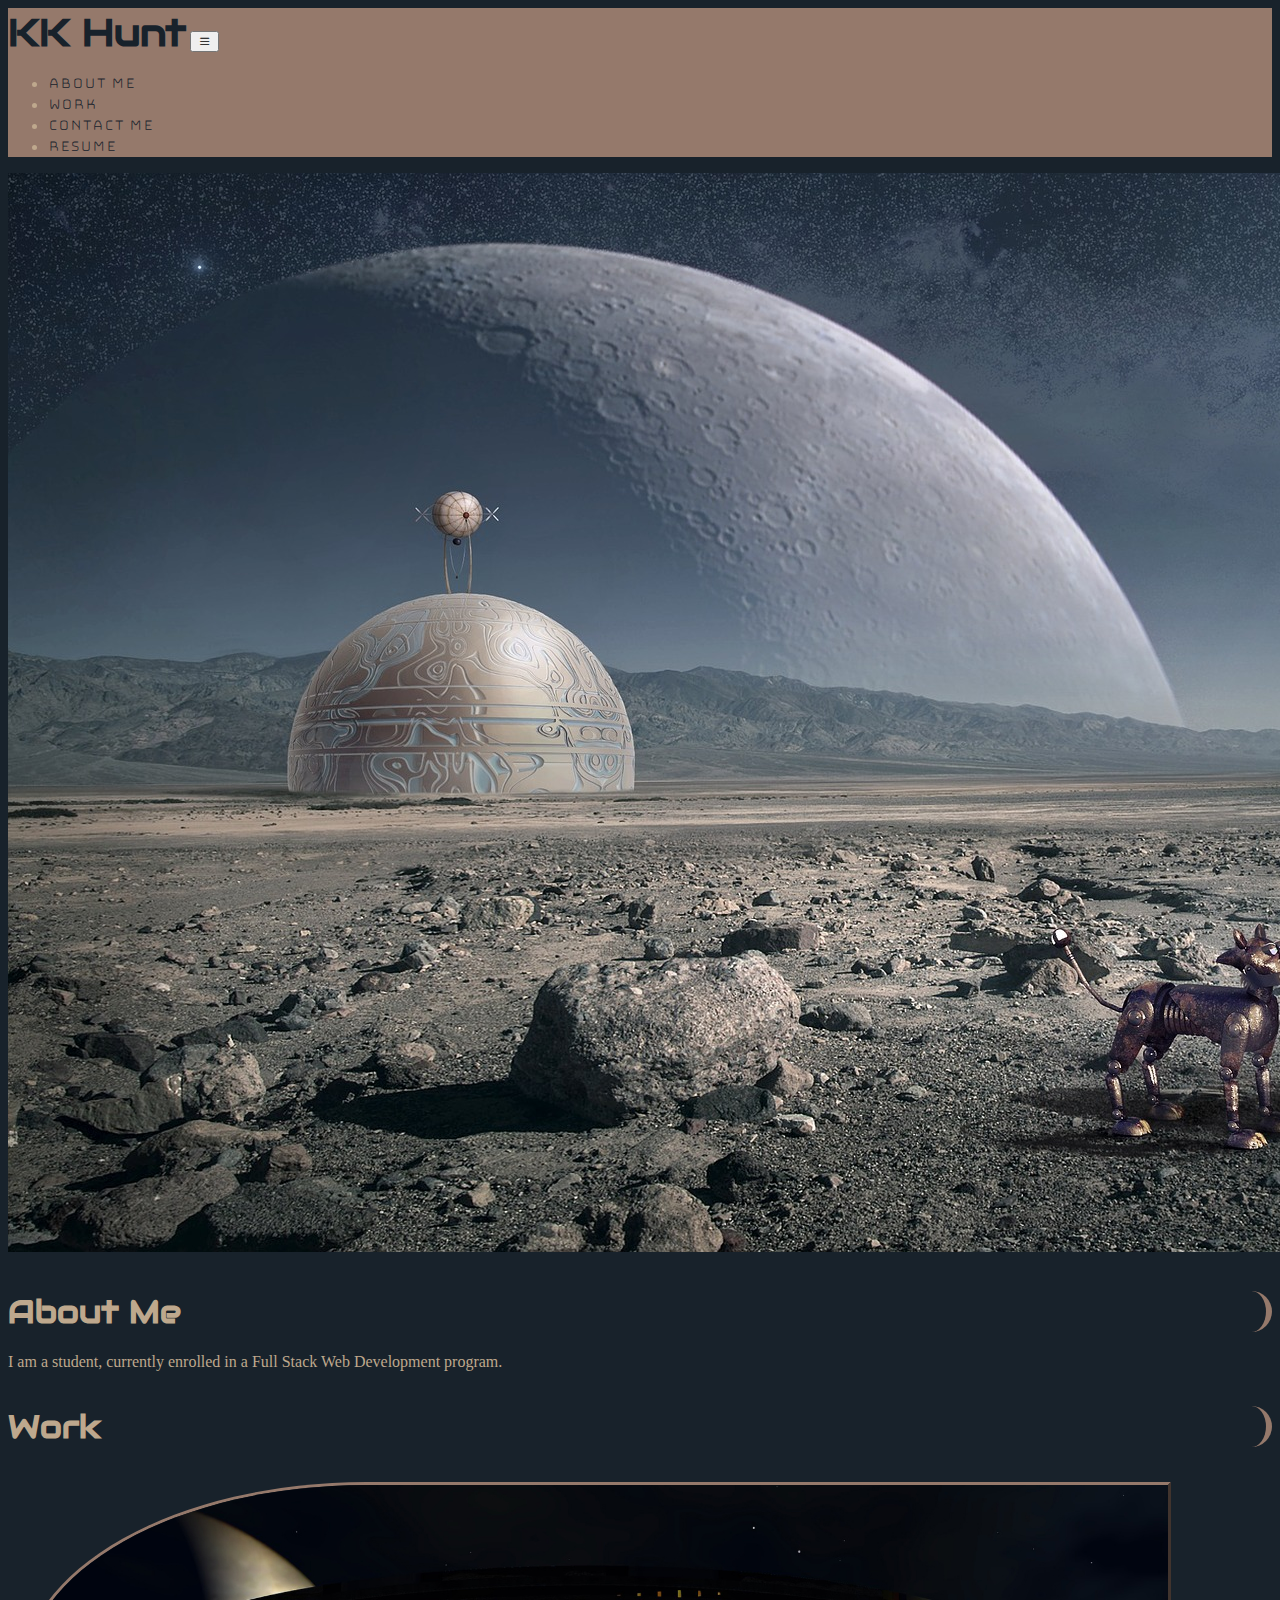
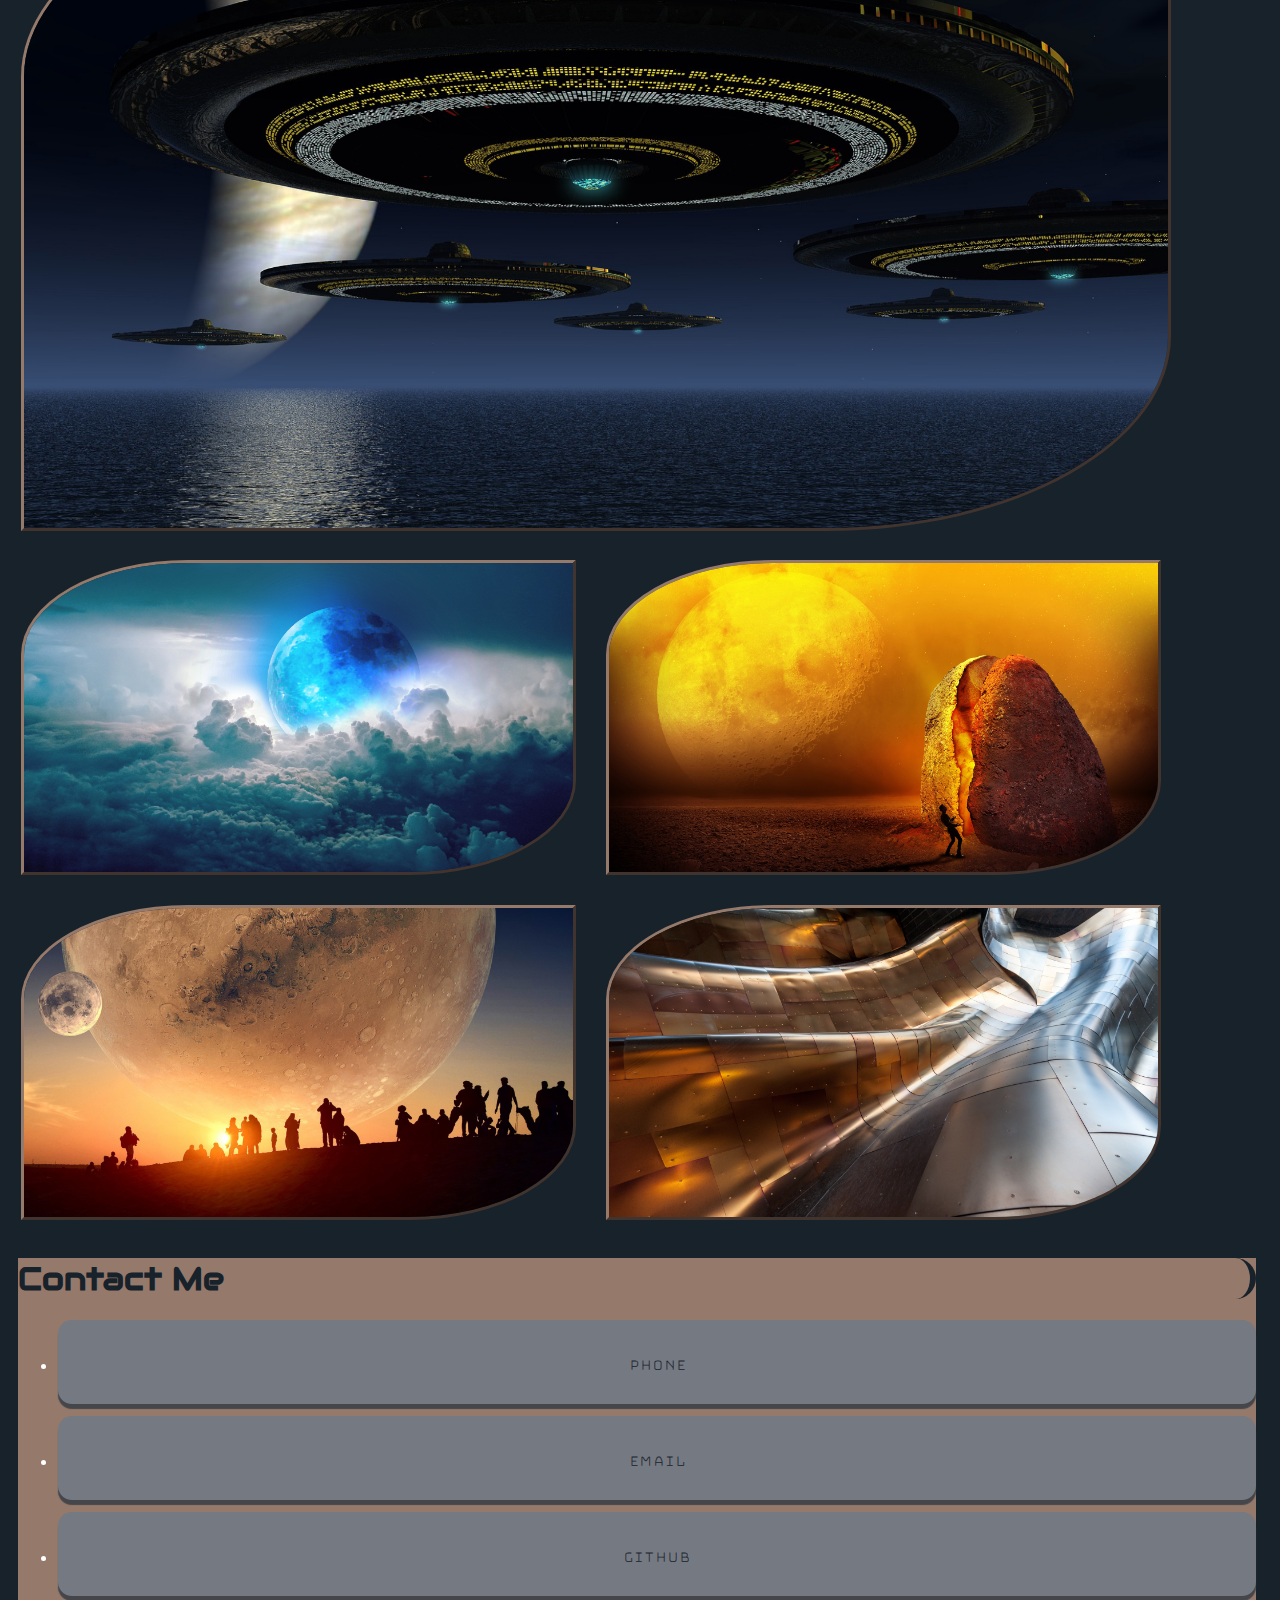
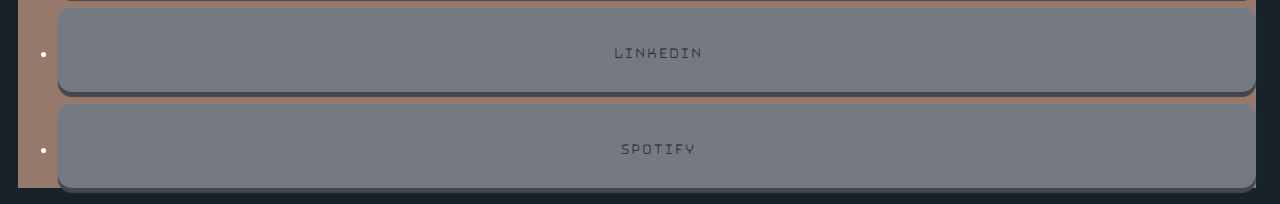
==== commit 3b2d5a60: "updated portfolio with newest project" ====
--- a/index.html
+++ b/index.html
@@ -42,7 +42,9 @@
                         <a class="nav-link" href="#contact-me">Contact me</a>
                     </li>
                     <li class="nav-item">
-                        <a class="nav-link" href="https://docs.google.com/document/d/16SK1rQJqCW96azswVTCs1QVlje15hguMqXw9JzmIiBw/edit?usp=sharing" target="blank">Resume</a>
+                        <a class="nav-link"
+                            href="https://docs.google.com/document/d/16SK1rQJqCW96azswVTCs1QVlje15hguMqXw9JzmIiBw/edit?usp=sharing"
+                            target="blank">Resume</a>
                     </li>
                 </ul>
 
@@ -82,46 +84,48 @@
                         <img class="large link-pic" src="images/travel-app.jpg"
                             alt="Flying saucers traveling over the ocean.">
                         <!-- <div class="overlay">
-                            <div class="caption">Travel App</i></div>
+                            <div class="caption">Travel App</div>
                         </div> -->
                     </a>
                 <!-- </div> -->
 
                 <!-- <div class="img-contain"> -->
-                <a href="https://github.com/KKH-pixel/weather-app">
-                    <img class="small link-pic" src="images/weather-app.jpg"
-                        alt="Planet shining over the coudy skies of a foreign world.">
-                    <!-- <div class="overlay">
-                        <div class="caption">Weather App</i></div>
-                    </div> -->
-                </a>
-            <!-- </div> -->
+                    <a href="https://github.com/KKH-pixel/weather-app">
+                        <img class="small link-pic" src="images/weather-app.jpg"
+                            alt="Planet shining over the coudy skies of a foreign world.">
+                        <!-- <div class="overlay">
+                            <div class="caption">Weather App</div> -->
+                        <!-- </div> -->
+                    </a>
+                <!-- </div> -->
 
-            <!-- <div class="img-contain"> -->
+                <!-- <div class="img-contain"> -->
                 <a href="https://github.com/KKH-pixel/password-gen">
                     <img class="small link-pic" src="images/password-mgr.jpg" alt="Man cracking open a boulder.">
                     <!-- <div class="overlay">
-                        <div class="caption">Another App</i></div>
+                        <div class="caption">Another App</div>
                     </div> -->
                 </a>
+                <!-- </div> -->
+
+                <!-- <div class="img-contain"> -->
+            <a href="https://github.com/KKH-pixel/ouiCircles">
+                <img class="small link-pic" src="images/ouiCircles.jpg" alt="Gathering of people beneath two moons">
+                <!-- <div class="overlay">
+                        <div class="caption">coming Soon</div>
+                    </div> -->
+            </a>
             <!-- </div> -->
 
-            <!-- <div class="img-contain"> -->
-                    <img class="small link-pic" src="images/placeholder2.jpg" alt="Placeholder for future projects">
-                    <!-- <div class="overlay">
-                        <div class="caption">coming Soon</i></div>
+                <!-- <div class="img-contain"> -->
+                <img class="small link-pic" src="images/placeholder3.jpg" alt="Placeholder for future projects">
+                <!-- <div class="overlay">
+                        <div class="caption">Coming soon</div>
                     </div>
             </div> -->
 
-            <!-- <div class="img-contain"> -->
-                    <img class="small link-pic" src="images/placeholder3.jpg" alt="Placeholder for future projects">
-                    <!-- <div class="overlay">
-                        <div class="caption">Coming soon</i></div>
-                    </div>
-            </div> -->
-
+            </div>
         </div>
-    </div>
     </div>
 
     <!-- Contact Row -->
--- a/css/style.css
+++ b/css/style.css
@@ -19,6 +19,7 @@
     color: #bea88d;
 }
 
+/* Navigation Bar */
 nav {
     background-color: #95796b;
 }
@@ -44,6 +45,7 @@
     margin-top: 0px;
 }
 
+/* Body Formatting */
 .text-end {
     padding-right: 5%;
 }
@@ -58,6 +60,7 @@
     font-family: 'Audiowide', cursive;
 }
 
+/* Work Images */
 .row>img {
     padding-right: 0%;
     padding-left: 0%;
@@ -83,6 +86,7 @@
     border-radius: 30% 0% 30% 0%;
 }
 
+/* Footer */
 footer {
     margin: 10px;
     background-color: #95796b;
@@ -104,6 +108,7 @@
     padding-top: 2%;
 }
 
+/* Link Formatting */
 a h4 {
     color:#18222b;
     font-weight: bold;
@@ -139,6 +144,7 @@
     font-weight: bold;
 }
 
+/* Footer Buttons */
 .in-button {
     margin-top: 1%;
     padding: 7px 10px;
@@ -167,7 +173,7 @@
 /* Image Overlay */
 /* .img-contain { 
     position: relative;
-    width: 100%
+    /* width: 100% */
 }
   
 .link-pic {
@@ -175,7 +181,7 @@
     height: auto;
     width: 100%;
     overflow: hidden;
-}
+} 
 
 .overlay {
     position: absolute;
@@ -189,20 +195,20 @@
     transition: all .5s ease;
     transform: translateY(-100%);
     border-radius: 30% 0% 30% 0%;
-}
+}  
   
 .img-contain:hover .overlay,
-.img-contain:hover .overlay .caption i {
+/* .img-contain:hover .overlay .caption i { */
     opacity: 1;
     visibility: visible;
     transform: translateY(0);
-}
-
-.img-contain:hover .overlay .caption i {
+} 
+
+/* .img-contain:hover .overlay .caption i {
      transition-delay: 300ms;
-}
-
-.caption { 
+} */
+
+/* .caption { 
     font-family: 'Audiowide', cursive;
     font-style: normal;
     font-size: 30px;
@@ -212,8 +218,8 @@
     overflow: hidden;
     top: 0;
     left: 0;
-    width: 100%;
-    height: 100%;
+    /* width: 100%; */
+    /* height: 100%;
     text-align: center;
     display: flex;
     justify-content: center;
@@ -226,5 +232,5 @@
    display: inline-block;
    transform: translateY(-20px);
    transition: all .5s ease;
-} */
-
+} */ */
+
